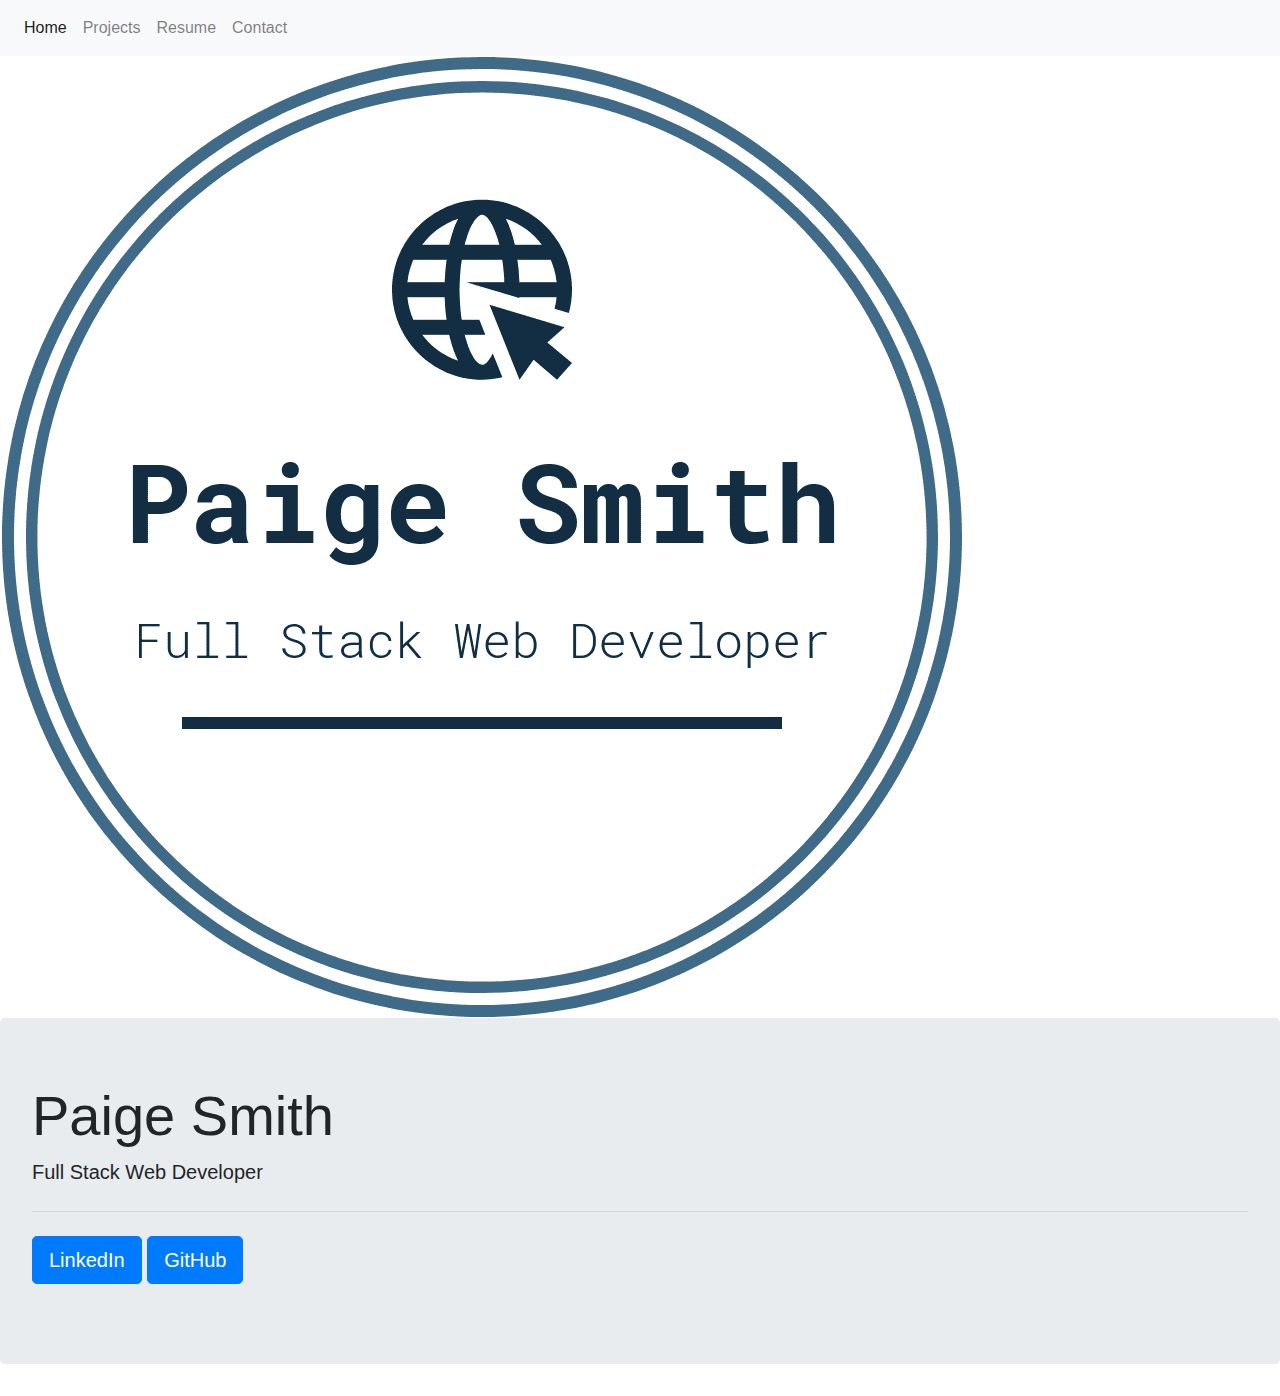
==== index.html @ a8bebbf4 "updated portfolio" ====
<!doctype html>
<html lang="en">

<head>
    <!-- Required meta tags -->
    <meta charset="utf-8">
    <meta name="viewport" content="width=device-width, initial-scale=1, shrink-to-fit=no">

    <!-- Bootstrap CSS -->
    <link rel="stylesheet" href="https://stackpath.bootstrapcdn.com/bootstrap/4.3.1/css/bootstrap.min.css"
        integrity="sha384-ggOyR0iXCbMQv3Xipma34MD+dH/1fQ784/j6cY/iJTQUOhcWr7x9JvoRxT2MZw1T" crossorigin="anonymous">
    <link rel="stylesheet" type="text/css" href="assets/style.css">

    <title>Paige's Portfolio</title>
</head>

<body>

    <nav class="navbar navbar-expand-lg navbar-light bg-light">
        <button class="navbar-toggler" type="button" data-toggle="collapse" data-target="#navbarNavAltMarkup"
            aria-controls="navbarNavAltMarkup" aria-expanded="false" aria-label="Toggle navigation">
            <span class="navbar-toggler-icon"></span>
        </button>
        <div class="collapse navbar-collapse" id="navbarNavAltMarkup">
            <div class="navbar-nav">
                <a class="nav-item nav-link active" href="index.html">Home <span class="sr-only">(current)</span></a>
                <a class="nav-item nav-link" href="projects.html">Projects</a>
                <a class="nav-item nav-link" href="assets/Paige Resume Updated 3-12-18.pdf">Resume</a>
                <a class="nav-item nav-link" href="contact.html">Contact</a>
            </div>
        </div>
    </nav>

    <img src="assets/images/logo.png" alt="Paige Smith" class="logo">

    <div class="jumbotron">
        <h1 class="display-4">Paige Smith</h1>
        <p class="lead">Full Stack Web Developer</p>
        <hr class="my-4">
        <p class="lead">
            <a class="btn btn-primary btn-lg" href="https://www.linkedin.com/in/paige-smith-web-developer/"
                role="button">LinkedIn</a>
            <a class="btn btn-primary btn-lg" href="https://github.com/paigesmith3794" role="button">GitHub</a>
        </p>
    </div>








    <!-- Optional JavaScript -->
    <!-- jQuery first, then Popper.js, then Bootstrap JS -->
    <script src="https://code.jquery.com/jquery-3.3.1.slim.min.js"
        integrity="sha384-q8i/X+965DzO0rT7abK41JStQIAqVgRVzpbzo5smXKp4YfRvH+8abtTE1Pi6jizo"
        crossorigin="anonymous"></script>
    <script src="https://cdnjs.cloudflare.com/ajax/libs/popper.js/1.14.7/umd/popper.min.js"
        integrity="sha384-UO2eT0CpHqdSJQ6hJty5KVphtPhzWj9WO1clHTMGa3JDZwrnQq4sF86dIHNDz0W1"
        crossorigin="anonymous"></script>
    <script src="https://stackpath.bootstrapcdn.com/bootstrap/4.3.1/js/bootstrap.min.js"
        integrity="sha384-JjSmVgyd0p3pXB1rRibZUAYoIIy6OrQ6VrjIEaFf/nJGzIxFDsf4x0xIM+B07jRM"
        crossorigin="anonymous"></script>
</body>

</html>
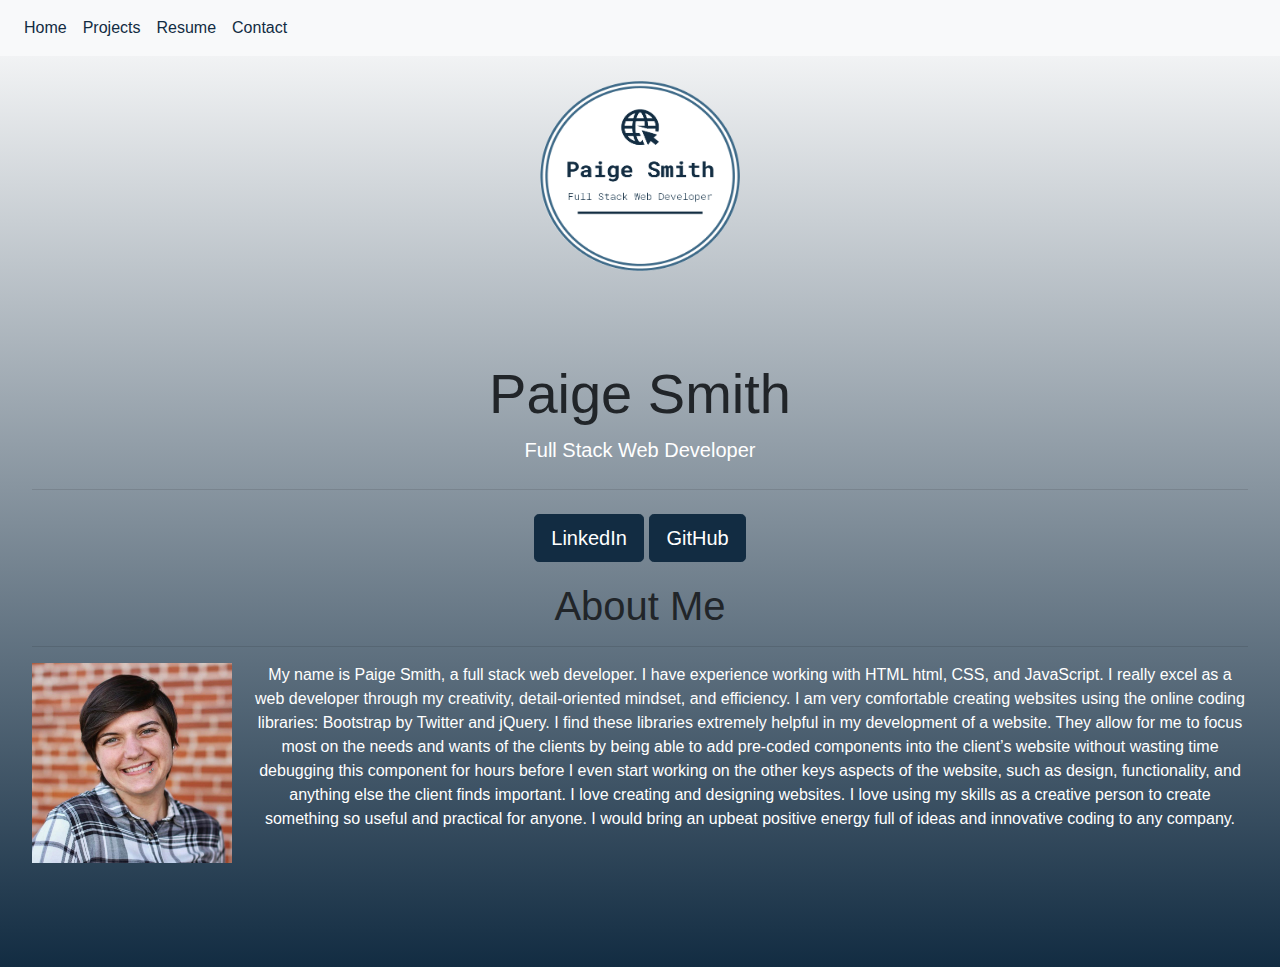
==== commit cae1d861: "updated portfolio" ====
--- a/index.html
+++ b/index.html
@@ -15,6 +15,10 @@
 </head>
 
 <body>
+
+    <!-- Add in a way so that when you click the "resume" button on the nav bar, then a modal pops up when my resume -->
+
+    <!-- Add a way to have the nav bar centered, plus transparent & having equal space between each option-->
 
     <nav class="navbar navbar-expand-lg navbar-light bg-light">
         <button class="navbar-toggler" type="button" data-toggle="collapse" data-target="#navbarNavAltMarkup"
@@ -42,11 +46,38 @@
                 role="button">LinkedIn</a>
             <a class="btn btn-primary btn-lg" href="https://github.com/paigesmith3794" role="button">GitHub</a>
         </p>
+
+        <article class="block">
+            <h1 class="block-header">About Me</h1>
+            <hr />
+            <img src="assets/images/profilepic.jpg" alt="profile picture" id="about-image" />
+            <p>My name is Paige Smith, a full stack web developer. I have experience working with HTML html,
+                CSS, and JavaScript. I
+                really excel as a web developer through my creativity, detail-oriented mindset, and
+                efficiency.
+                I am very comfortable
+                creating websites using the online coding libraries: Bootstrap by Twitter and jQuery. I find
+                these libraries extremely
+                helpful in my development of a website. They allow for me to focus most on the needs and
+                wants
+                of the clients by being
+                able to add pre-coded components into the client’s website without wasting time debugging
+                this
+                component for hours
+                before I even start working on the other keys aspects of the website, such as design,
+                functionality, and anything else
+                the client finds important. I love creating and designing websites. I love using my skills
+                as a
+                creative person to
+                create something so useful and practical for anyone. I would bring an upbeat positive energy
+                full of ideas and
+                innovative coding to any company.</p>
+            <br />
+        </article>
     </div>
-
-
-
-
+    </section>
+    </main>
+    </div>
 
 
 
--- a/assets/style.css
+++ b/assets/style.css
@@ -0,0 +1,86 @@
+/* CSS for index.html only */
+
+html {
+    background-image: linear-gradient(white, #122c42);
+    background-position: left top;
+    background-repeat: no-repeat;
+    background-size: 100%;
+}
+
+h1 {
+    margin-top: 20px;
+}
+
+.logo {
+    width: 200px;
+    height: 200px;
+    padding-top: 5px;
+    padding-bottom: 5px;
+    background: transparent;
+}
+
+body {
+    text-align: center;
+    background-position: left top;
+    background-repeat: no-repeat;
+    background-size: 100%;
+    height: 100%;
+    background: transparent;
+}
+
+img {
+    margin-top: 20px;
+}
+
+p {
+    color: white;
+}
+
+.jumbotron {
+    background: transparent;
+    margin-top: 0px;
+}
+
+article {
+    margin-top: 0px;
+}
+
+.navbar-light .navbar-nav .active>.nav-link, .navbar-light .navbar-nav .nav-link.active, .navbar-light .navbar-nav .nav-link.show, .navbar-light .navbar-nav .show>.nav-link  {
+    color: #122c42;
+}
+
+.navbar-light .navbar-nav .nav-link {
+    color: #122c42;
+}
+
+.navbar-nav {
+    text-align: center;
+}
+
+.btn {
+    background-color: #122c42;
+    border-color: #122c42;
+}
+
+/* --- PAGE-SPECIFIC STYLES --- */
+/* ABOUT-ME PAGE */
+.about-me-header {
+  /* Positioning */
+  margin-bottom: 33px;
+  font-family: Georgia, Times, "Times New Roman", serif;
+
+  /* Typography */
+  font-size: 32px;
+  font-weight: bold;
+  color: #4aaaa5;
+}
+
+#about-image {
+  /* Positioning */
+  float: left;
+
+  /* Box-model */
+  width: 200px;
+  margin: 0 20px 10px 0;
+}
+/* END ABOUT-ME PAGE */